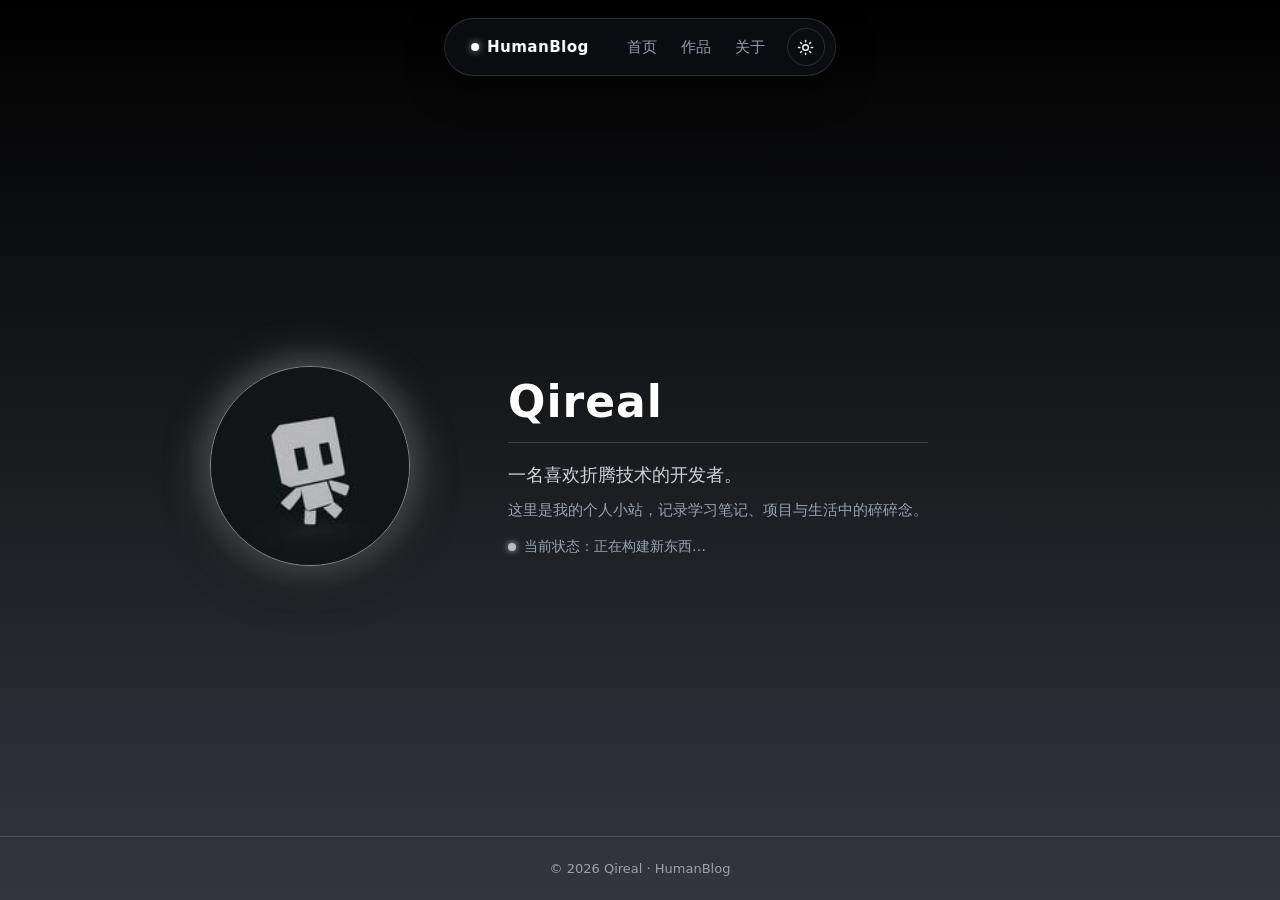
==== index.html @ 2664bd3b "个人主页：灵动岛导航 + 深浅色切换，内容集中于 config.js" ====
<!DOCTYPE html>
<html lang="zh-CN" data-theme="dark">
<head>
  <meta charset="UTF-8">
  <meta name="viewport" content="width=device-width, initial-scale=1.0">
  <title>个人主页</title>
  <link rel="icon" type="image/jpeg" href="avatar.jpg">
  <script src="config.js"></script>
  <script>
    document.documentElement.dataset.theme =
      localStorage.getItem("theme") || window.SITE_CONFIG.defaultTheme;
    document.title = window.SITE_CONFIG.title;
  </script>
  <link rel="stylesheet" href="style.css">
</head>
<body>

  <!-- 灵动岛导航 -->
  <header class="island">
    <a class="logo" href="#">
      <span class="logo-dot"></span>
      <span id="logoText"></span>
    </a>

    <nav class="nav-links" id="navLinks"></nav>

    <button class="theme-toggle" id="themeToggle" aria-label="切换深浅色" title="切换深浅色">
      <svg class="icon-sun" viewBox="0 0 24 24" width="17" height="17" fill="none" stroke="currentColor" stroke-width="2" stroke-linecap="round">
        <circle cx="12" cy="12" r="4"/>
        <path d="M12 2v2M12 20v2M4.93 4.93l1.41 1.41M17.66 17.66l1.41 1.41M2 12h2M20 12h2M6.34 17.66l-1.41 1.41M19.07 4.93l-1.41 1.41"/>
      </svg>
      <svg class="icon-moon" viewBox="0 0 24 24" width="17" height="17" fill="none" stroke="currentColor" stroke-width="2" stroke-linecap="round" stroke-linejoin="round">
        <path d="M21 12.79A9 9 0 1 1 11.21 3 7 7 0 0 0 21 12.79z"/>
      </svg>
    </button>
  </header>

  <!-- 主区：头像 + 简介 -->
  <main class="hero">
    <div class="avatar-wrap">
      <img class="avatar" id="avatar" src="avatar.jpg" alt="我的头像">
    </div>

    <div class="intro">
      <h1 class="name" id="name"></h1>
      <p class="tagline" id="tagline"></p>
      <p class="bio" id="bio"></p>
      <p class="status"><span class="status-dot"></span><span id="statusText"></span></p>
    </div>
  </main>

  <footer class="footer">
    <span id="footerText"></span>
  </footer>

  <script src="script.js"></script>
</body>
</html>
---- style.css ----
/* ===== 主题变量 ===== */
:root,
[data-theme="dark"] {
  color-scheme: dark;
  --bg-grad: linear-gradient(180deg, #000000 0%, #33363e 100%);
  --island-bg: rgba(15, 17, 22, 0.72);
  --island-shadow: 0 12px 36px rgba(0, 0, 0, 0.55);
  --border: rgba(255, 255, 255, 0.14);
  --text: #ffffff;
  --text-mid: #cfd3db;
  --text-dim: #9aa1b0;
  --halo: rgba(190, 195, 205, 0.30);
  --avatar-border: rgba(210, 214, 224, 0.55);
  --avatar-glow: 0 0 46px rgba(200, 204, 214, 0.38), 0 18px 44px rgba(0, 0, 0, 0.5);
  --status-dot: #b7bcc6;
  --divider: rgba(255, 255, 255, 0.16);
}

[data-theme="light"] {
  color-scheme: light;
  --bg-grad: linear-gradient(180deg, #ffffff 0%, #a9aeb9 100%);
  --island-bg: rgba(255, 255, 255, 0.72);
  --island-shadow: 0 12px 36px rgba(40, 44, 52, 0.28);
  --border: rgba(0, 0, 0, 0.14);
  --text: #0b0c10;
  --text-mid: #33373f;
  --text-dim: #4d525c;
  --halo: rgba(70, 74, 84, 0.22);
  --avatar-border: rgba(60, 64, 72, 0.45);
  --avatar-glow: 0 0 46px rgba(90, 94, 104, 0.45), 0 18px 44px rgba(40, 44, 52, 0.25);
  --status-dot: #5c616b;
  --divider: rgba(0, 0, 0, 0.18);
}

/* ===== 基础 ===== */
* {
  margin: 0;
  padding: 0;
  box-sizing: border-box;
}

body {
  font-family: "PingFang SC", "Microsoft YaHei", "Noto Sans SC", system-ui, -apple-system, sans-serif;
  background: var(--bg-grad) fixed;
  color: var(--text);
  min-height: 100vh;
  display: flex;
  flex-direction: column;
  padding-top: 96px;
  transition: color 0.3s ease;
}

/* ===== 灵动岛导航 ===== */
.island {
  position: fixed;
  top: 18px;
  left: 50%;
  transform: translateX(-50%);
  z-index: 100;
  display: flex;
  align-items: center;
  gap: 22px;
  padding: 9px 10px 9px 10px;
  border-radius: 999px;
  background: var(--island-bg);
  border: 1px solid var(--border);
  backdrop-filter: blur(16px);
  -webkit-backdrop-filter: blur(16px);
  box-shadow: var(--island-shadow);
  white-space: nowrap;
  transition: background 0.3s ease, border-color 0.3s ease;
}

.logo {
  display: inline-flex;
  align-items: center;
  gap: 8px;
  padding: 7px 16px;
  border-radius: 999px;
  color: var(--text);
  font-weight: 600;
  font-size: 15px;
  letter-spacing: 0.5px;
  text-decoration: none;
}

.logo-dot {
  width: 8px;
  height: 8px;
  border-radius: 50%;
  background: var(--text);
  box-shadow: 0 0 8px var(--text-dim);
}

.nav-links {
  display: flex;
  align-items: center;
  gap: 24px;
}

.nav-link {
  color: var(--text-dim);
  text-decoration: none;
  font-size: 15px;
  transition: color 0.2s ease;
}

.nav-link:hover {
  color: var(--text);
}

.theme-toggle {
  width: 38px;
  height: 38px;
  border-radius: 50%;
  border: 1px solid var(--border);
  background: transparent;
  color: var(--text);
  cursor: pointer;
  display: inline-flex;
  align-items: center;
  justify-content: center;
  transition: border-color 0.2s ease, transform 0.2s ease;
}

.theme-toggle:hover {
  border-color: var(--text-dim);
  transform: rotate(15deg);
}

[data-theme="dark"] .icon-moon {
  display: none;
}

[data-theme="light"] .icon-sun {
  display: none;
}

/* ===== 主区 ===== */
.hero {
  flex: 1;
  width: 100%;
  max-width: 960px;
  margin: 0 auto;
  padding: 60px 24px 60px;
  display: flex;
  align-items: center;
  gap: 72px;
}

.avatar-wrap {
  flex-shrink: 0;
  padding: 26px;
  border-radius: 50%;
  background: radial-gradient(circle, var(--halo) 0%, transparent 70%);
}

.avatar {
  width: 200px;
  height: 200px;
  border-radius: 50%;
  object-fit: cover;
  display: block;
  border: 1px solid var(--avatar-border);
  box-shadow: var(--avatar-glow);
  transition: box-shadow 0.3s ease;
}

.intro {
  max-width: 480px;
  animation: rise 0.6s ease both;
}

.name {
  font-size: 44px;
  font-weight: 700;
  letter-spacing: 1px;
  line-height: 1.2;
  color: var(--text);
  padding-bottom: 14px;
  border-bottom: 1px solid var(--divider);
}

.tagline {
  margin-top: 20px;
  font-size: 18px;
  color: var(--text-mid);
}

.bio {
  margin-top: 10px;
  font-size: 15px;
  line-height: 1.8;
  color: var(--text-dim);
}

.status {
  margin-top: 14px;
  font-size: 14px;
  color: var(--text-dim);
  display: flex;
  align-items: center;
  gap: 8px;
}

.status-dot {
  width: 8px;
  height: 8px;
  border-radius: 50%;
  background: var(--status-dot);
  box-shadow: 0 0 6px var(--status-dot);
  animation: blink 2s infinite;
}

/* ===== 页脚 ===== */
.footer {
  text-align: center;
  padding: 24px;
  font-size: 13px;
  color: var(--text-dim);
  border-top: 1px solid var(--divider);
}

/* ===== 动画 ===== */
@keyframes rise {
  from {
    opacity: 0;
    transform: translateY(14px);
  }
  to {
    opacity: 1;
    transform: translateY(0);
  }
}

@keyframes blink {
  0%, 100% { opacity: 1; }
  50% { opacity: 0.35; }
}

/* ===== 响应式 ===== */
@media (max-width: 680px) {
  body {
    padding-top: 84px;
  }

  .island {
    top: 12px;
    gap: 10px;
    padding: 6px 6px 6px 8px;
    max-width: calc(100vw - 20px);
  }

  .logo {
    font-size: 13px;
    padding: 6px 12px;
  }

  .nav-links {
    gap: 12px;
  }

  .nav-link {
    font-size: 13px;
  }

  .theme-toggle {
    width: 34px;
    height: 34px;
  }

  .hero {
    flex-direction: column;
    text-align: center;
    gap: 24px;
    padding-top: 24px;
  }

  .avatar-wrap {
    padding: 18px;
  }

  .avatar {
    width: 150px;
    height: 150px;
  }

  .name {
    font-size: 34px;
  }

  .status {
    justify-content: center;
  }
}
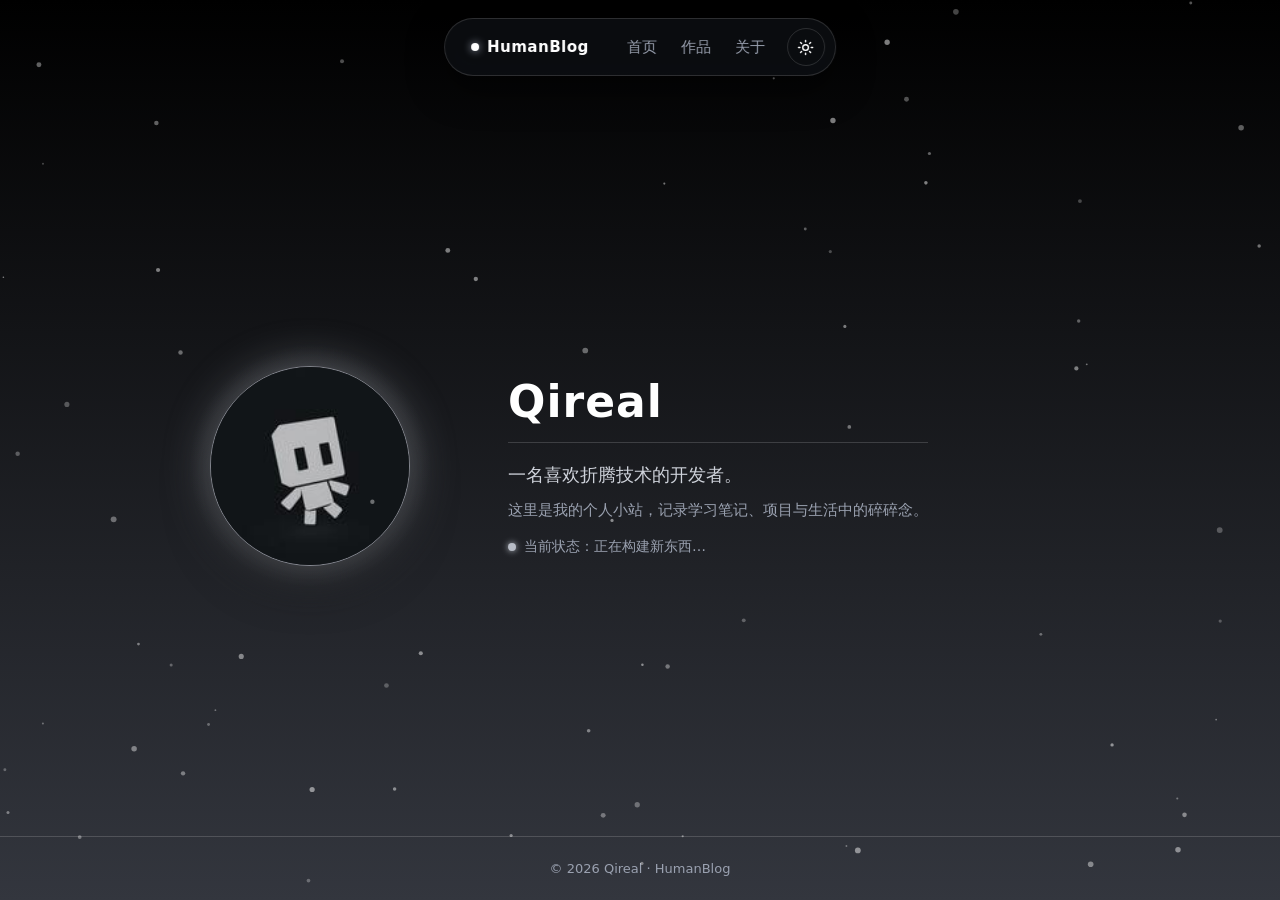
==== commit 54760fcb: "优化：并发探测背景图、雪花后台暂停+防抖、GitHub 预连接、详情页请求并发" ====
--- a/index.html
+++ b/index.html
@@ -5,6 +5,8 @@
   <meta name="viewport" content="width=device-width, initial-scale=1.0">
   <title>个人主页</title>
   <link rel="icon" type="image/jpeg" href="avatar.jpg">
+  <link rel="preconnect" href="https://api.github.com">
+  <link rel="dns-prefetch" href="https://api.github.com">
   <script src="config.js"></script>
   <script>
     document.documentElement.dataset.theme =
@@ -14,10 +16,11 @@
   <link rel="stylesheet" href="style.css">
 </head>
 <body>
+  <div class="bg-fx"></div>
 
   <!-- 灵动岛导航 -->
   <header class="island">
-    <a class="logo" href="#">
+    <a class="logo" href="index.html">
       <span class="logo-dot"></span>
       <span id="logoText"></span>
     </a>
@@ -54,5 +57,6 @@
   </footer>
 
   <script src="script.js"></script>
+  <script src="snow.js"></script>
 </body>
 </html>
--- a/style.css
+++ b/style.css
@@ -2,6 +2,7 @@
 :root,
 [data-theme="dark"] {
   color-scheme: dark;
+  --bg-base: #0d0f14;
   --bg-grad: linear-gradient(180deg, #000000 0%, #33363e 100%);
   --island-bg: rgba(15, 17, 22, 0.72);
   --island-shadow: 0 12px 36px rgba(0, 0, 0, 0.55);
@@ -14,10 +15,14 @@
   --avatar-glow: 0 0 46px rgba(200, 204, 214, 0.38), 0 18px 44px rgba(0, 0, 0, 0.5);
   --status-dot: #b7bcc6;
   --divider: rgba(255, 255, 255, 0.16);
+  --work-card-bg: rgba(255, 255, 255, 0.04);
+  --btn-solid-bg: #f2f3f5;
+  --btn-solid-text: #0b0c10;
 }
 
 [data-theme="light"] {
   color-scheme: light;
+  --bg-base: #c9ccd4;
   --bg-grad: linear-gradient(180deg, #ffffff 0%, #a9aeb9 100%);
   --island-bg: rgba(255, 255, 255, 0.72);
   --island-shadow: 0 12px 36px rgba(40, 44, 52, 0.28);
@@ -30,6 +35,9 @@
   --avatar-glow: 0 0 46px rgba(90, 94, 104, 0.45), 0 18px 44px rgba(40, 44, 52, 0.25);
   --status-dot: #5c616b;
   --divider: rgba(0, 0, 0, 0.18);
+  --work-card-bg: rgba(255, 255, 255, 0.5);
+  --btn-solid-bg: #101216;
+  --btn-solid-text: #ffffff;
 }
 
 /* ===== 基础 ===== */
@@ -41,13 +49,68 @@
 
 body {
   font-family: "PingFang SC", "Microsoft YaHei", "Noto Sans SC", system-ui, -apple-system, sans-serif;
-  background: var(--bg-grad) fixed;
+  background-color: var(--bg-base);
   color: var(--text);
   min-height: 100vh;
   display: flex;
   flex-direction: column;
   padding-top: 96px;
-  transition: color 0.3s ease;
+}
+
+/* 背景渐变双层交叉淡入，主题切换时平滑过渡 */
+.bg-fx {
+  position: fixed;
+  inset: 0;
+  z-index: -2;
+  background: linear-gradient(180deg, #000000 0%, #33363e 100%);
+}
+
+.bg-fx::after {
+  content: "";
+  position: absolute;
+  inset: 0;
+  background: linear-gradient(180deg, #ffffff 0%, #a9aeb9 100%);
+  opacity: 0;
+  transition: opacity 1.2s ease;
+}
+
+[data-theme="light"] .bg-fx::after {
+  opacity: 1;
+}
+
+/* 雪花画布 */
+.snow-canvas {
+  position: fixed;
+  inset: 0;
+  z-index: 3;
+  pointer-events: none;
+}
+
+/* 主题切换时的全局加长过渡（由 script.js 临时挂载 1.2 秒） */
+html.theme-animating body,
+html.theme-animating .island,
+html.theme-animating .logo,
+html.theme-animating .logo-dot,
+html.theme-animating .nav-link,
+html.theme-animating .theme-toggle,
+html.theme-animating .name,
+html.theme-animating .tagline,
+html.theme-animating .bio,
+html.theme-animating .status,
+html.theme-animating .status-dot,
+html.theme-animating .footer,
+html.theme-animating .work-card,
+html.theme-animating .work-card-name,
+html.theme-animating .work-card-desc,
+html.theme-animating .works-title,
+html.theme-animating .works-sub,
+html.theme-animating .work-page,
+html.theme-animating .back-link,
+html.theme-animating .dl-btn,
+html.theme-animating .release,
+html.theme-animating .release-body,
+html.theme-animating .meta-chip {
+  transition: color 1.1s ease, background-color 1.1s ease, border-color 1.1s ease, box-shadow 1.1s ease !important;
 }
 
 /* ===== 灵动岛导航 ===== */
@@ -293,3 +356,277 @@
     justify-content: center;
   }
 }
+
+/* ===== 作品列表页 ===== */
+.works {
+  flex: 1;
+  width: 100%;
+  max-width: 960px;
+  margin: 0 auto;
+  padding: 40px 24px 60px;
+}
+
+.works-title {
+  font-size: 34px;
+  font-weight: 700;
+  color: var(--text);
+  letter-spacing: 1px;
+}
+
+.works-sub {
+  margin-top: 8px;
+  font-size: 14px;
+  color: var(--text-dim);
+}
+
+.works-grid {
+  margin-top: 32px;
+  display: grid;
+  grid-template-columns: repeat(2, 1fr);
+  gap: 26px;
+}
+
+.works-loading {
+  grid-column: 1 / -1;
+  padding: 60px 0;
+  text-align: center;
+  color: var(--text-dim);
+  font-size: 15px;
+}
+
+.work-card {
+  display: block;
+  border: 1px solid var(--border);
+  border-radius: 18px;
+  overflow: hidden;
+  background: var(--work-card-bg);
+  text-decoration: none;
+  transition: transform 0.2s ease, box-shadow 0.2s ease, border-color 0.2s ease,
+    color 0.4s ease, background-color 0.4s ease;
+}
+
+.work-card:hover {
+  transform: translateY(-4px);
+  border-color: var(--text-dim);
+  box-shadow: 0 14px 34px rgba(0, 0, 0, 0.35);
+}
+
+.work-card-img {
+  height: 190px;
+  overflow: hidden;
+  border-bottom: 1px solid var(--divider);
+}
+
+.work-card-img img {
+  width: 100%;
+  height: 100%;
+  object-fit: cover;
+  display: block;
+  transition: transform 0.35s ease;
+}
+
+.work-card:hover .work-card-img img {
+  transform: scale(1.04);
+}
+
+.work-card-body {
+  padding: 16px 18px 18px;
+}
+
+.work-card-name {
+  font-size: 17px;
+  font-weight: 600;
+  color: var(--text);
+}
+
+.work-card-desc {
+  margin-top: 6px;
+  font-size: 13.5px;
+  line-height: 1.6;
+  color: var(--text-dim);
+  display: -webkit-box;
+  -webkit-line-clamp: 2;
+  -webkit-box-orient: vertical;
+  overflow: hidden;
+}
+
+/* ===== 单个作品页 ===== */
+.work-page {
+  flex: 1;
+  width: 100%;
+  max-width: 860px;
+  margin: 0 auto;
+  padding: 40px 24px 60px;
+}
+
+.back-link {
+  display: inline-block;
+  color: var(--text-dim);
+  text-decoration: none;
+  font-size: 14px;
+  transition: color 0.2s ease;
+}
+
+.back-link:hover {
+  color: var(--text);
+}
+
+.work-hero {
+  margin-top: 20px;
+  height: 280px;
+  border-radius: 20px;
+  overflow: hidden;
+  border: 1px solid var(--border);
+  background: var(--work-card-bg);
+}
+
+.work-hero img {
+  width: 100%;
+  height: 100%;
+  object-fit: cover;
+  display: block;
+}
+
+.work-name {
+  margin-top: 26px;
+  font-size: 32px;
+  font-weight: 700;
+  color: var(--text);
+  word-break: break-all;
+}
+
+.work-desc {
+  margin-top: 10px;
+  font-size: 15px;
+  line-height: 1.8;
+  color: var(--text-mid);
+}
+
+.work-meta {
+  margin-top: 16px;
+  display: flex;
+  flex-wrap: wrap;
+  gap: 10px;
+}
+
+.meta-chip {
+  font-size: 12.5px;
+  padding: 5px 14px;
+  border-radius: 999px;
+  border: 1px solid var(--border);
+  color: var(--text-dim);
+}
+
+.work-section-title {
+  margin-top: 40px;
+  font-size: 20px;
+  font-weight: 600;
+  color: var(--text);
+  padding-bottom: 10px;
+  border-bottom: 1px solid var(--divider);
+}
+
+.dl-buttons {
+  margin-top: 18px;
+  display: flex;
+  flex-wrap: wrap;
+  gap: 12px;
+}
+
+.dl-btn {
+  display: inline-flex;
+  align-items: center;
+  gap: 8px;
+  padding: 10px 22px;
+  border-radius: 999px;
+  font-size: 14px;
+  text-decoration: none;
+  border: 1px solid var(--border);
+  color: var(--text);
+  transition: border-color 0.2s ease, transform 0.15s ease, color 0.4s ease,
+    background-color 0.4s ease;
+}
+
+.dl-btn:hover {
+  border-color: var(--text-dim);
+  transform: translateY(-2px);
+}
+
+.dl-btn.primary {
+  background: var(--btn-solid-bg);
+  color: var(--btn-solid-text);
+  border-color: transparent;
+  font-weight: 600;
+}
+
+.release {
+  margin-top: 18px;
+  border: 1px solid var(--border);
+  border-radius: 14px;
+  overflow: hidden;
+}
+
+.release-head {
+  padding: 14px 18px;
+  display: flex;
+  align-items: baseline;
+  justify-content: space-between;
+  gap: 12px;
+  flex-wrap: wrap;
+  border-bottom: 1px solid var(--divider);
+}
+
+.release-name {
+  font-size: 15.5px;
+  font-weight: 600;
+  color: var(--text);
+}
+
+.release-date {
+  font-size: 13px;
+  color: var(--text-dim);
+}
+
+.release-body {
+  padding: 14px 18px;
+  font-size: 14px;
+  line-height: 1.85;
+  color: var(--text-mid);
+  white-space: pre-wrap;
+  word-break: break-word;
+}
+
+.release-body a {
+  color: var(--text);
+  word-break: break-all;
+}
+
+.release-empty {
+  margin-top: 18px;
+  padding: 22px;
+  text-align: center;
+  color: var(--text-dim);
+  font-size: 14px;
+  border: 1px dashed var(--border);
+  border-radius: 14px;
+}
+
+/* ===== 响应式补充 ===== */
+@media (max-width: 680px) {
+  .works-grid {
+    grid-template-columns: 1fr;
+    gap: 20px;
+  }
+
+  .works-title {
+    font-size: 28px;
+  }
+
+  .work-hero {
+    height: 190px;
+  }
+
+  .work-name {
+    font-size: 26px;
+  }
+}
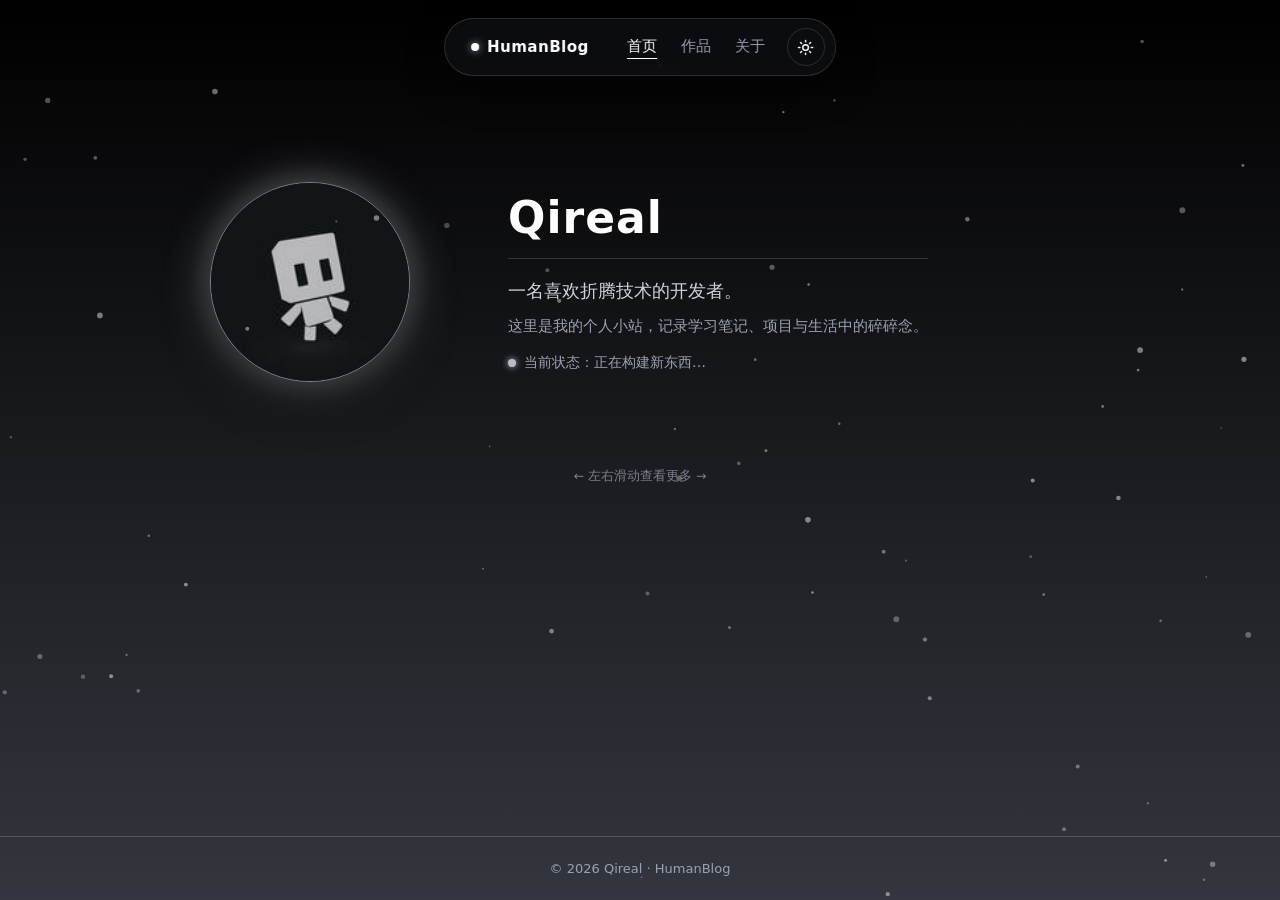
==== commit a0661e41: "单页三屏滑动重构：首页/作品/关于一起渲染+左右滑动手势；关于页；滚动复位；作品懒加载" ====
--- a/index.html
+++ b/index.html
@@ -6,7 +6,9 @@
   <title>个人主页</title>
   <link rel="icon" type="image/jpeg" href="avatar.jpg">
   <link rel="preconnect" href="https://api.github.com">
+  <link rel="preconnect" href="https://raw.githubusercontent.com">
   <link rel="dns-prefetch" href="https://api.github.com">
+  <link rel="dns-prefetch" href="https://raw.githubusercontent.com">
   <script src="config.js"></script>
   <script>
     document.documentElement.dataset.theme =
@@ -20,7 +22,7 @@
 
   <!-- 灵动岛导航 -->
   <header class="island">
-    <a class="logo" href="index.html">
+    <a class="logo" href="#" id="logoLink">
       <span class="logo-dot"></span>
       <span id="logoText"></span>
     </a>
@@ -38,19 +40,48 @@
     </button>
   </header>
 
-  <!-- 主区：头像 + 简介 -->
-  <main class="hero">
-    <div class="avatar-wrap">
-      <img class="avatar" id="avatar" src="avatar.jpg" alt="我的头像">
+  <!-- 三屏横向滑动容器 -->
+  <div class="pages-viewport" id="pagesViewport">
+    <div class="pages-track" id="pagesTrack">
+
+      <!-- 第一屏：首页 -->
+      <section class="page" data-page="home">
+        <main class="hero">
+          <div class="avatar-wrap">
+            <img class="avatar" id="avatar" src="avatar.jpg" alt="我的头像">
+          </div>
+          <div class="intro">
+            <h1 class="name" id="name"></h1>
+            <p class="tagline" id="tagline"></p>
+            <p class="bio" id="bio"></p>
+            <p class="status"><span class="status-dot"></span><span id="statusText"></span></p>
+          </div>
+        </main>
+        <p class="swipe-hint">← 左右滑动查看更多 →</p>
+      </section>
+
+      <!-- 第二屏：作品 -->
+      <section class="page" data-page="works">
+        <main class="works">
+          <h1 class="works-title">我的作品</h1>
+          <p class="works-sub">自动同步 GitHub 公开仓库 · 点击卡片查看详情与下载</p>
+          <div class="works-grid" id="worksGrid">
+            <div class="works-loading">正在从 GitHub 加载仓库…</div>
+          </div>
+        </main>
+      </section>
+
+      <!-- 第三屏：关于 -->
+      <section class="page" data-page="about">
+        <main class="about">
+          <h1 class="works-title" id="aboutTitle"></h1>
+          <div id="aboutBody"></div>
+          <div class="dl-buttons" id="aboutLinks"></div>
+        </main>
+      </section>
+
     </div>
-
-    <div class="intro">
-      <h1 class="name" id="name"></h1>
-      <p class="tagline" id="tagline"></p>
-      <p class="bio" id="bio"></p>
-      <p class="status"><span class="status-dot"></span><span id="statusText"></span></p>
-    </div>
-  </main>
+  </div>
 
   <footer class="footer">
     <span id="footerText"></span>
@@ -58,5 +89,6 @@
 
   <script src="script.js"></script>
   <script src="snow.js"></script>
+  <script src="works.js"></script>
 </body>
 </html>
--- a/style.css
+++ b/style.css
@@ -165,11 +165,80 @@
   color: var(--text-dim);
   text-decoration: none;
   font-size: 15px;
-  transition: color 0.2s ease;
+  cursor: pointer;
+  padding: 2px 0;
+  border-bottom: 1px solid transparent;
+  transition: color 0.25s ease, border-color 0.25s ease;
 }
 
 .nav-link:hover {
   color: var(--text);
+}
+
+.nav-link.active {
+  color: var(--text);
+  border-bottom-color: var(--text);
+}
+
+/* ===== 单页三屏滑动 ===== */
+.pages-viewport {
+  flex: 1;
+  width: 100%;
+  /* 只在横向裁剪；纵向交给窗口滚动，避免出现多余的滚动容器 */
+  overflow-x: hidden;
+  overflow-y: visible;
+  overscroll-behavior-x: contain;
+  /* 纵向滚动交给浏览器，横向手势由脚本接管 */
+  touch-action: pan-y;
+}
+
+@supports (overflow: clip) {
+  .pages-viewport {
+    overflow-x: clip;
+  }
+}
+
+.pages-track {
+  display: flex;
+  width: 100%;
+  will-change: transform;
+  transition: transform 0.58s cubic-bezier(0.22, 0.61, 0.36, 1);
+}
+
+/* 拖动过程中跟手，不要过渡动画 */
+.pages-track.dragging {
+  transition: none;
+}
+
+.page {
+  flex: 0 0 100%;
+  min-width: 0;
+  display: flex;
+  flex-direction: column;
+}
+
+.swipe-hint {
+  text-align: center;
+  font-size: 12.5px;
+  color: var(--text-dim);
+  padding: 0 24px 34px;
+  opacity: 0.75;
+  user-select: none;
+}
+
+/* ===== 关于页 ===== */
+.about {
+  width: 100%;
+  max-width: 720px;
+  margin: 0 auto;
+  padding: 40px 24px 60px;
+}
+
+.about-p {
+  margin-top: 18px;
+  font-size: 15px;
+  line-height: 1.9;
+  color: var(--text-mid);
 }
 
 .theme-toggle {
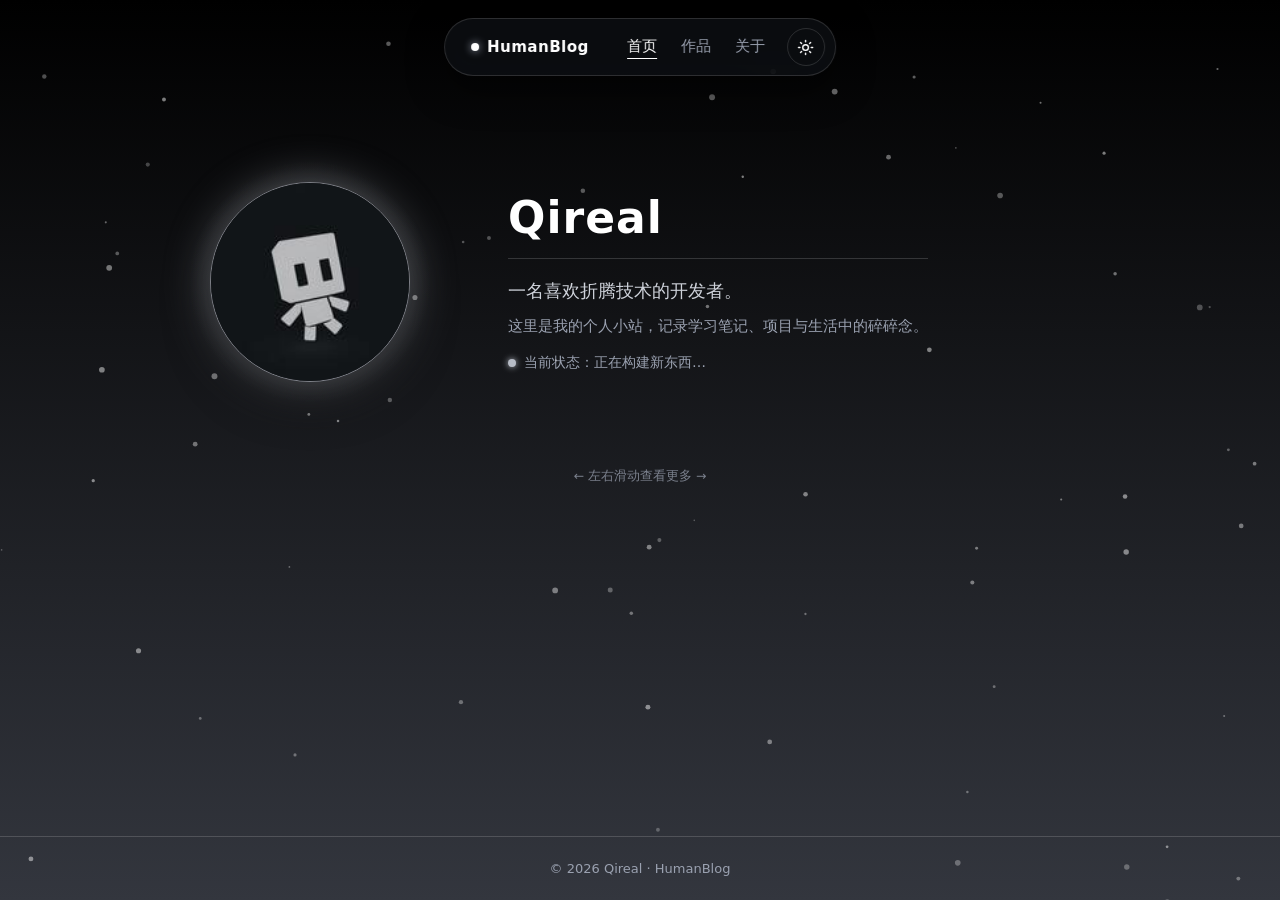
==== commit 99aa4d6a: "静态资源加版本号，避免浏览器缓存旧文件" ====
--- a/index.html
+++ b/index.html
@@ -4,25 +4,25 @@
   <meta charset="UTF-8">
   <meta name="viewport" content="width=device-width, initial-scale=1.0">
   <title>个人主页</title>
-  <link rel="icon" type="image/jpeg" href="avatar.jpg">
+  <link rel="icon" type="image/jpeg" href="avatar.jpg" id="favicon">
   <link rel="preconnect" href="https://api.github.com">
   <link rel="preconnect" href="https://raw.githubusercontent.com">
   <link rel="dns-prefetch" href="https://api.github.com">
   <link rel="dns-prefetch" href="https://raw.githubusercontent.com">
-  <script src="config.js"></script>
+  <script src="config.js?v=20260910"></script>
   <script>
     document.documentElement.dataset.theme =
       localStorage.getItem("theme") || window.SITE_CONFIG.defaultTheme;
     document.title = window.SITE_CONFIG.title;
   </script>
-  <link rel="stylesheet" href="style.css">
+  <link rel="stylesheet" href="style.css?v=20260910">
 </head>
 <body>
   <div class="bg-fx"></div>
 
   <!-- 灵动岛导航 -->
   <header class="island">
-    <a class="logo" href="#" id="logoLink">
+    <a class="logo" href="#home">
       <span class="logo-dot"></span>
       <span id="logoText"></span>
     </a>
@@ -58,12 +58,15 @@
           </div>
         </main>
         <p class="swipe-hint">← 左右滑动查看更多 →</p>
+        <noscript>
+          <p class="swipe-hint">三屏切换与作品列表需要启用 JavaScript，请在浏览器中允许 JavaScript 后刷新页面。</p>
+        </noscript>
       </section>
 
       <!-- 第二屏：作品 -->
       <section class="page" data-page="works">
         <main class="works">
-          <h1 class="works-title">我的作品</h1>
+          <h2 class="works-title">我的作品</h2>
           <p class="works-sub">自动同步 GitHub 公开仓库 · 点击卡片查看详情与下载</p>
           <div class="works-grid" id="worksGrid">
             <div class="works-loading">正在从 GitHub 加载仓库…</div>
@@ -74,7 +77,7 @@
       <!-- 第三屏：关于 -->
       <section class="page" data-page="about">
         <main class="about">
-          <h1 class="works-title" id="aboutTitle"></h1>
+          <h2 class="works-title" id="aboutTitle"></h2>
           <div id="aboutBody"></div>
           <div class="dl-buttons" id="aboutLinks"></div>
         </main>
@@ -87,8 +90,8 @@
     <span id="footerText"></span>
   </footer>
 
-  <script src="script.js"></script>
-  <script src="snow.js"></script>
-  <script src="works.js"></script>
+  <script src="script.js?v=20260910"></script>
+  <script src="snow.js?v=20260910"></script>
+  <script src="works.js?v=20260910"></script>
 </body>
 </html>
--- a/style.css
+++ b/style.css
@@ -502,6 +502,19 @@
   padding: 16px 18px 18px;
 }
 
+/* 不显示背景图时，卡片变成纯文字块，留白更舒展 */
+.work-card.no-image .work-card-body {
+  padding: 22px 24px 24px;
+}
+
+.work-card.no-image .work-card-name {
+  font-size: 18px;
+}
+
+.work-card.no-image .work-card-desc {
+  -webkit-line-clamp: 3;
+}
+
 .work-card-name {
   font-size: 17px;
   font-weight: 600;
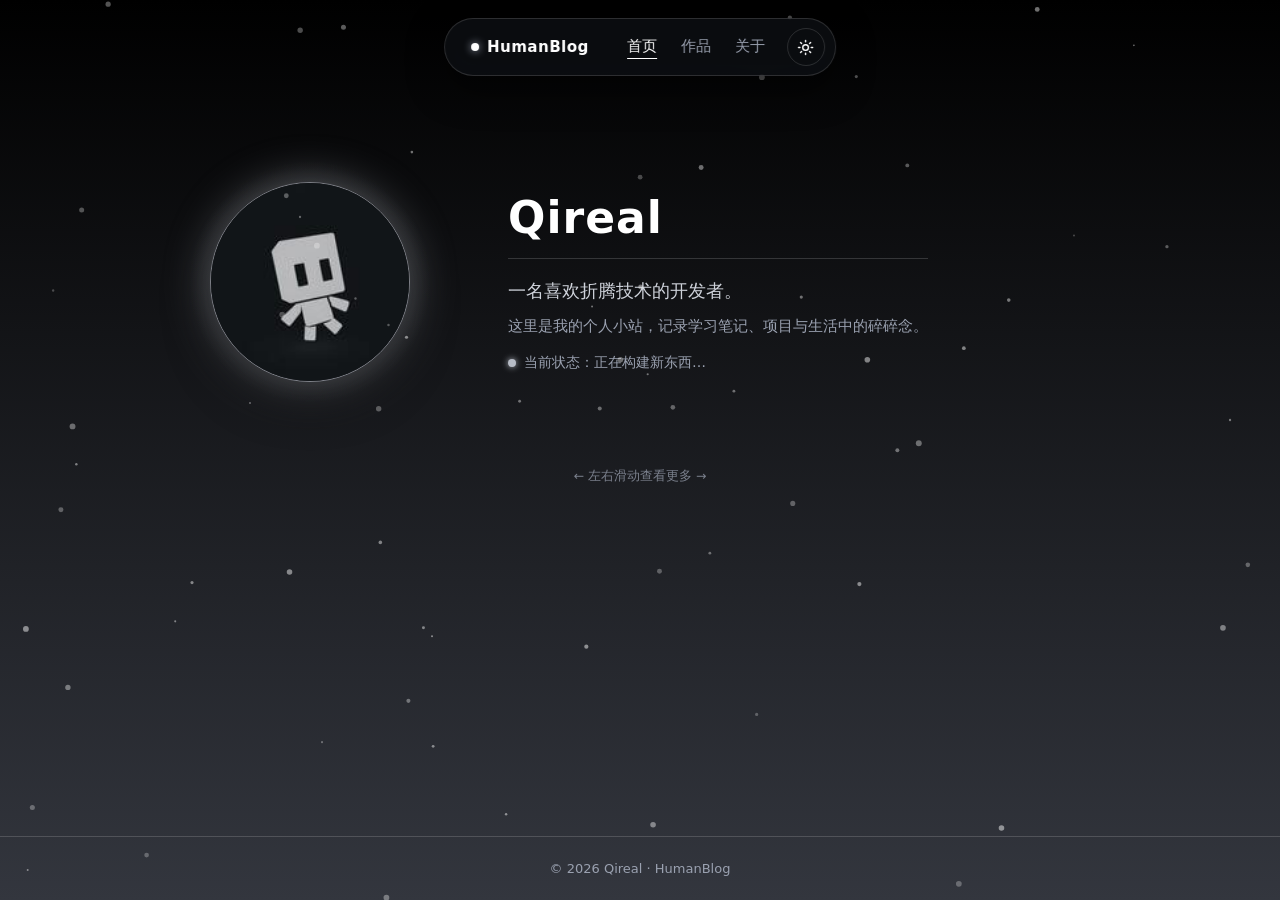
==== commit 1037439f: "审查改动上线：修复滑动/方向键换屏后导航点击失灵；serve.js 安全加固；新增 CHANGELOG；资源版本戳 -> 20260911 - script.js：导航项在 hash 未变化时补一次切" ====
--- a/index.html
+++ b/index.html
@@ -9,13 +9,13 @@
   <link rel="preconnect" href="https://raw.githubusercontent.com">
   <link rel="dns-prefetch" href="https://api.github.com">
   <link rel="dns-prefetch" href="https://raw.githubusercontent.com">
-  <script src="config.js?v=20260910"></script>
+  <script src="config.js?v=20260911"></script>
   <script>
     document.documentElement.dataset.theme =
       localStorage.getItem("theme") || window.SITE_CONFIG.defaultTheme;
     document.title = window.SITE_CONFIG.title;
   </script>
-  <link rel="stylesheet" href="style.css?v=20260910">
+  <link rel="stylesheet" href="style.css?v=20260911">
 </head>
 <body>
   <div class="bg-fx"></div>
@@ -90,8 +90,8 @@
     <span id="footerText"></span>
   </footer>
 
-  <script src="script.js?v=20260910"></script>
-  <script src="snow.js?v=20260910"></script>
-  <script src="works.js?v=20260910"></script>
+  <script src="script.js?v=20260911"></script>
+  <script src="snow.js?v=20260911"></script>
+  <script src="works.js?v=20260911"></script>
 </body>
 </html>
--- a/style.css
+++ b/style.css
@@ -3,19 +3,24 @@
 [data-theme="dark"] {
   color-scheme: dark;
   --bg-base: #0d0f14;
+  /* 底层/叠层是固定常量，靠叠层 opacity 交叉淡入，不随 [data-theme] 变化 */
   --bg-grad: linear-gradient(180deg, #000000 0%, #33363e 100%);
+  --bg-grad-overlay: linear-gradient(180deg, #ffffff 0%, #a9aeb9 100%);
   --island-bg: rgba(15, 17, 22, 0.72);
   --island-shadow: 0 12px 36px rgba(0, 0, 0, 0.55);
   --border: rgba(255, 255, 255, 0.14);
   --text: #ffffff;
   --text-mid: #cfd3db;
   --text-dim: #9aa1b0;
+  /* 头像光晕同样是固定双层常量，靠叠层 opacity 交叉淡入 */
   --halo: rgba(190, 195, 205, 0.30);
+  --halo-overlay: rgba(70, 74, 84, 0.22);
   --avatar-border: rgba(210, 214, 224, 0.55);
   --avatar-glow: 0 0 46px rgba(200, 204, 214, 0.38), 0 18px 44px rgba(0, 0, 0, 0.5);
   --status-dot: #b7bcc6;
   --divider: rgba(255, 255, 255, 0.16);
   --work-card-bg: rgba(255, 255, 255, 0.04);
+  --card-shadow-hover: 0 16px 40px rgba(0, 0, 0, 0.55);
   --btn-solid-bg: #f2f3f5;
   --btn-solid-text: #0b0c10;
 }
@@ -23,19 +28,18 @@
 [data-theme="light"] {
   color-scheme: light;
   --bg-base: #c9ccd4;
-  --bg-grad: linear-gradient(180deg, #ffffff 0%, #a9aeb9 100%);
   --island-bg: rgba(255, 255, 255, 0.72);
   --island-shadow: 0 12px 36px rgba(40, 44, 52, 0.28);
   --border: rgba(0, 0, 0, 0.14);
   --text: #0b0c10;
   --text-mid: #33373f;
   --text-dim: #4d525c;
-  --halo: rgba(70, 74, 84, 0.22);
   --avatar-border: rgba(60, 64, 72, 0.45);
   --avatar-glow: 0 0 46px rgba(90, 94, 104, 0.45), 0 18px 44px rgba(40, 44, 52, 0.25);
   --status-dot: #5c616b;
   --divider: rgba(0, 0, 0, 0.18);
   --work-card-bg: rgba(255, 255, 255, 0.5);
+  --card-shadow-hover: 0 12px 28px rgba(40, 44, 52, 0.18);
   --btn-solid-bg: #101216;
   --btn-solid-text: #ffffff;
 }
@@ -62,16 +66,16 @@
   position: fixed;
   inset: 0;
   z-index: -2;
-  background: linear-gradient(180deg, #000000 0%, #33363e 100%);
+  background: var(--bg-grad);
 }
 
 .bg-fx::after {
   content: "";
   position: absolute;
   inset: 0;
-  background: linear-gradient(180deg, #ffffff 0%, #a9aeb9 100%);
+  background: var(--bg-grad-overlay);
   opacity: 0;
-  transition: opacity 1.2s ease;
+  transition: opacity 1.1s ease;
 }
 
 [data-theme="light"] .bg-fx::after {
@@ -82,35 +86,24 @@
 .snow-canvas {
   position: fixed;
   inset: 0;
+  width: 100%;
+  height: 100%;
   z-index: 3;
   pointer-events: none;
 }
 
-/* 主题切换时的全局加长过渡（由 script.js 临时挂载 1.2 秒） */
-html.theme-animating body,
-html.theme-animating .island,
-html.theme-animating .logo,
-html.theme-animating .logo-dot,
-html.theme-animating .nav-link,
-html.theme-animating .theme-toggle,
-html.theme-animating .name,
-html.theme-animating .tagline,
-html.theme-animating .bio,
-html.theme-animating .status,
-html.theme-animating .status-dot,
-html.theme-animating .footer,
-html.theme-animating .work-card,
-html.theme-animating .work-card-name,
-html.theme-animating .work-card-desc,
-html.theme-animating .works-title,
-html.theme-animating .works-sub,
-html.theme-animating .work-page,
-html.theme-animating .back-link,
-html.theme-animating .dl-btn,
-html.theme-animating .release,
-html.theme-animating .release-body,
-html.theme-animating .meta-chip {
-  transition: color 1.1s ease, background-color 1.1s ease, border-color 1.1s ease, box-shadow 1.1s ease !important;
+/* 主题切换时的全局加长过渡（由 script.js 临时挂载 1.1 秒）。
+   :where() 特异性为 0，整条选择器为 (0,1,1)，可覆盖 .theme-toggle / .work-card 等 (0,1,0) 自身规则，
+   因此无需 !important —— 用 !important 的简写反而会把 transform/opacity 过渡一并清掉。 */
+html.theme-animating :where(body, body *) {
+  transition: color 1.1s ease, background-color 1.1s ease, border-color 1.1s ease,
+    box-shadow 1.1s ease, opacity 1.1s ease, transform 0.2s ease;
+}
+
+/* 上面那条通配规则会命中 .pages-track，把翻屏过渡从 0.58s 压成 0.2s。
+   换肤期间也要保持原来的滑动节奏，所以在这里单独还原（拖拽时的 transition: none 优先级更高）。 */
+html.theme-animating .pages-track:not(.dragging) {
+  transition: transform 0.58s cubic-bezier(0.22, 0.61, 0.36, 1);
 }
 
 /* ===== 灵动岛导航 ===== */
@@ -192,21 +185,31 @@
   touch-action: pan-y;
 }
 
+/* 用 clip 规避 overflow 单轴 visible 被强制计算成 auto 的陷阱：
+   规范规定 overflow-x 与 overflow-y 中一个为 visible、另一个不为 visible 时，
+   visible 会被计算成 auto，从而意外产生纵向滚动容器。clip 不在该转换之列。 */
 @supports (overflow: clip) {
   .pages-viewport {
     overflow-x: clip;
   }
 }
 
+/* 老浏览器（Safari ≤15 等不支持 overflow: clip）的回退 */
+@supports not (overflow: clip) {
+  .pages-viewport {
+    overflow-y: clip;
+  }
+}
+
 .pages-track {
   display: flex;
   width: 100%;
+  transition: transform 0.58s cubic-bezier(0.22, 0.61, 0.36, 1);
+}
+
+/* 拖动过程中跟手，不要过渡动画；只有拖动时才提升为常驻合成层 */
+.pages-track.dragging {
   will-change: transform;
-  transition: transform 0.58s cubic-bezier(0.22, 0.61, 0.36, 1);
-}
-
-/* 拖动过程中跟手，不要过渡动画 */
-.pages-track.dragging {
   transition: none;
 }
 
@@ -277,17 +280,43 @@
   padding: 60px 24px 60px;
   display: flex;
   align-items: center;
-  gap: 72px;
-}
-
+  gap: clamp(28px, 6vw, 72px);
+}
+
+/* 光晕改用两层固定图层交叉淡入：radial-gradient 无法插值，直接换变量会在切主题时闪一下 */
 .avatar-wrap {
+  position: relative;
   flex-shrink: 0;
   padding: 26px;
   border-radius: 50%;
+}
+
+.avatar-wrap::before,
+.avatar-wrap::after {
+  content: "";
+  position: absolute;
+  inset: 0;
+  border-radius: 50%;
+  pointer-events: none;
+  transition: opacity 1.1s ease;
+}
+
+.avatar-wrap::before {
   background: radial-gradient(circle, var(--halo) 0%, transparent 70%);
 }
 
+.avatar-wrap::after {
+  background: radial-gradient(circle, var(--halo-overlay) 0%, transparent 70%);
+  opacity: 0;
+}
+
+[data-theme="light"] .avatar-wrap::after {
+  opacity: 1;
+}
+
 .avatar {
+  position: relative;
+  z-index: 1;
   width: 200px;
   height: 200px;
   border-radius: 50%;
@@ -371,36 +400,9 @@
 }
 
 /* ===== 响应式 ===== */
-@media (max-width: 680px) {
-  body {
-    padding-top: 84px;
-  }
-
-  .island {
-    top: 12px;
-    gap: 10px;
-    padding: 6px 6px 6px 8px;
-    max-width: calc(100vw - 20px);
-  }
-
-  .logo {
-    font-size: 13px;
-    padding: 6px 12px;
-  }
-
-  .nav-links {
-    gap: 12px;
-  }
-
-  .nav-link {
-    font-size: 13px;
-  }
-
-  .theme-toggle {
-    width: 34px;
-    height: 34px;
-  }
-
+/* 纵向布局断点提到 880px：681–851px 区间横向排列会把介绍区压到仅约 309px 宽，
+   比 680px 以下的纵向布局更难看 */
+@media (max-width: 880px) {
   .hero {
     flex-direction: column;
     text-align: center;
@@ -413,12 +415,12 @@
   }
 
   .avatar {
-    width: 150px;
-    height: 150px;
+    width: 170px;
+    height: 170px;
   }
 
   .name {
-    font-size: 34px;
+    font-size: 38px;
   }
 
   .status {
@@ -453,6 +455,11 @@
   display: grid;
   grid-template-columns: repeat(2, 1fr);
   gap: 26px;
+}
+
+/* 1fr 实为 minmax(auto, 1fr)，列宽受 item 的 min-content 约束；置 0 才不会因长名字撑开列 */
+.works-grid > * {
+  min-width: 0;
 }
 
 .works-loading {
@@ -477,7 +484,7 @@
 .work-card:hover {
   transform: translateY(-4px);
   border-color: var(--text-dim);
-  box-shadow: 0 14px 34px rgba(0, 0, 0, 0.35);
+  box-shadow: var(--card-shadow-hover);
 }
 
 .work-card-img {
@@ -513,12 +520,14 @@
 
 .work-card.no-image .work-card-desc {
   -webkit-line-clamp: 3;
+  line-clamp: 3;
 }
 
 .work-card-name {
   font-size: 17px;
   font-weight: 600;
   color: var(--text);
+  overflow-wrap: anywhere;
 }
 
 .work-card-desc {
@@ -528,6 +537,7 @@
   color: var(--text-dim);
   display: -webkit-box;
   -webkit-line-clamp: 2;
+  line-clamp: 2;
   -webkit-box-orient: vertical;
   overflow: hidden;
 }
@@ -693,8 +703,39 @@
   border-radius: 14px;
 }
 
-/* ===== 响应式补充 ===== */
+/* ===== 响应式补充 =====
+   全站 680px 断点集中在此（原先在文件前部还有一份，会位于 .works-*/.work-* 基础规则之前，
+   将来往其中加覆盖会静默失效），合并后保持各组规则的相对先后顺序 */
 @media (max-width: 680px) {
+  body {
+    padding-top: 84px;
+  }
+
+  .island {
+    top: 12px;
+    gap: 10px;
+    padding: 6px 6px 6px 8px;
+    max-width: calc(100vw - 20px);
+  }
+
+  .logo {
+    font-size: 13px;
+    padding: 6px 12px;
+  }
+
+  .nav-links {
+    gap: 12px;
+  }
+
+  .nav-link {
+    font-size: 13px;
+  }
+
+  .theme-toggle {
+    width: 34px;
+    height: 34px;
+  }
+
   .works-grid {
     grid-template-columns: 1fr;
     gap: 20px;
@@ -712,3 +753,48 @@
     font-size: 26px;
   }
 }
+
+/* 320px 超窄屏：岛是 nowrap 且 max-width: calc(100vw - 20px)，再收紧一档避免溢出横向滚动条 */
+@media (max-width: 380px) {
+  .island {
+    gap: 6px;
+    padding: 5px 5px 5px 7px;
+  }
+
+  .logo {
+    font-size: 12px;
+    padding: 5px 9px;
+    letter-spacing: 0;
+  }
+
+  .nav-links {
+    gap: 8px;
+  }
+
+  .nav-link {
+    font-size: 12px;
+  }
+
+  .theme-toggle {
+    width: 30px;
+    height: 30px;
+  }
+}
+
+@media (prefers-reduced-motion: reduce) {
+  .intro {
+    animation: none;
+  }
+
+  .status-dot {
+    animation: none;
+  }
+
+  .pages-track {
+    transition: none;
+  }
+
+  html.theme-animating :where(body, body *) {
+    transition-duration: 0.01s;
+  }
+}
